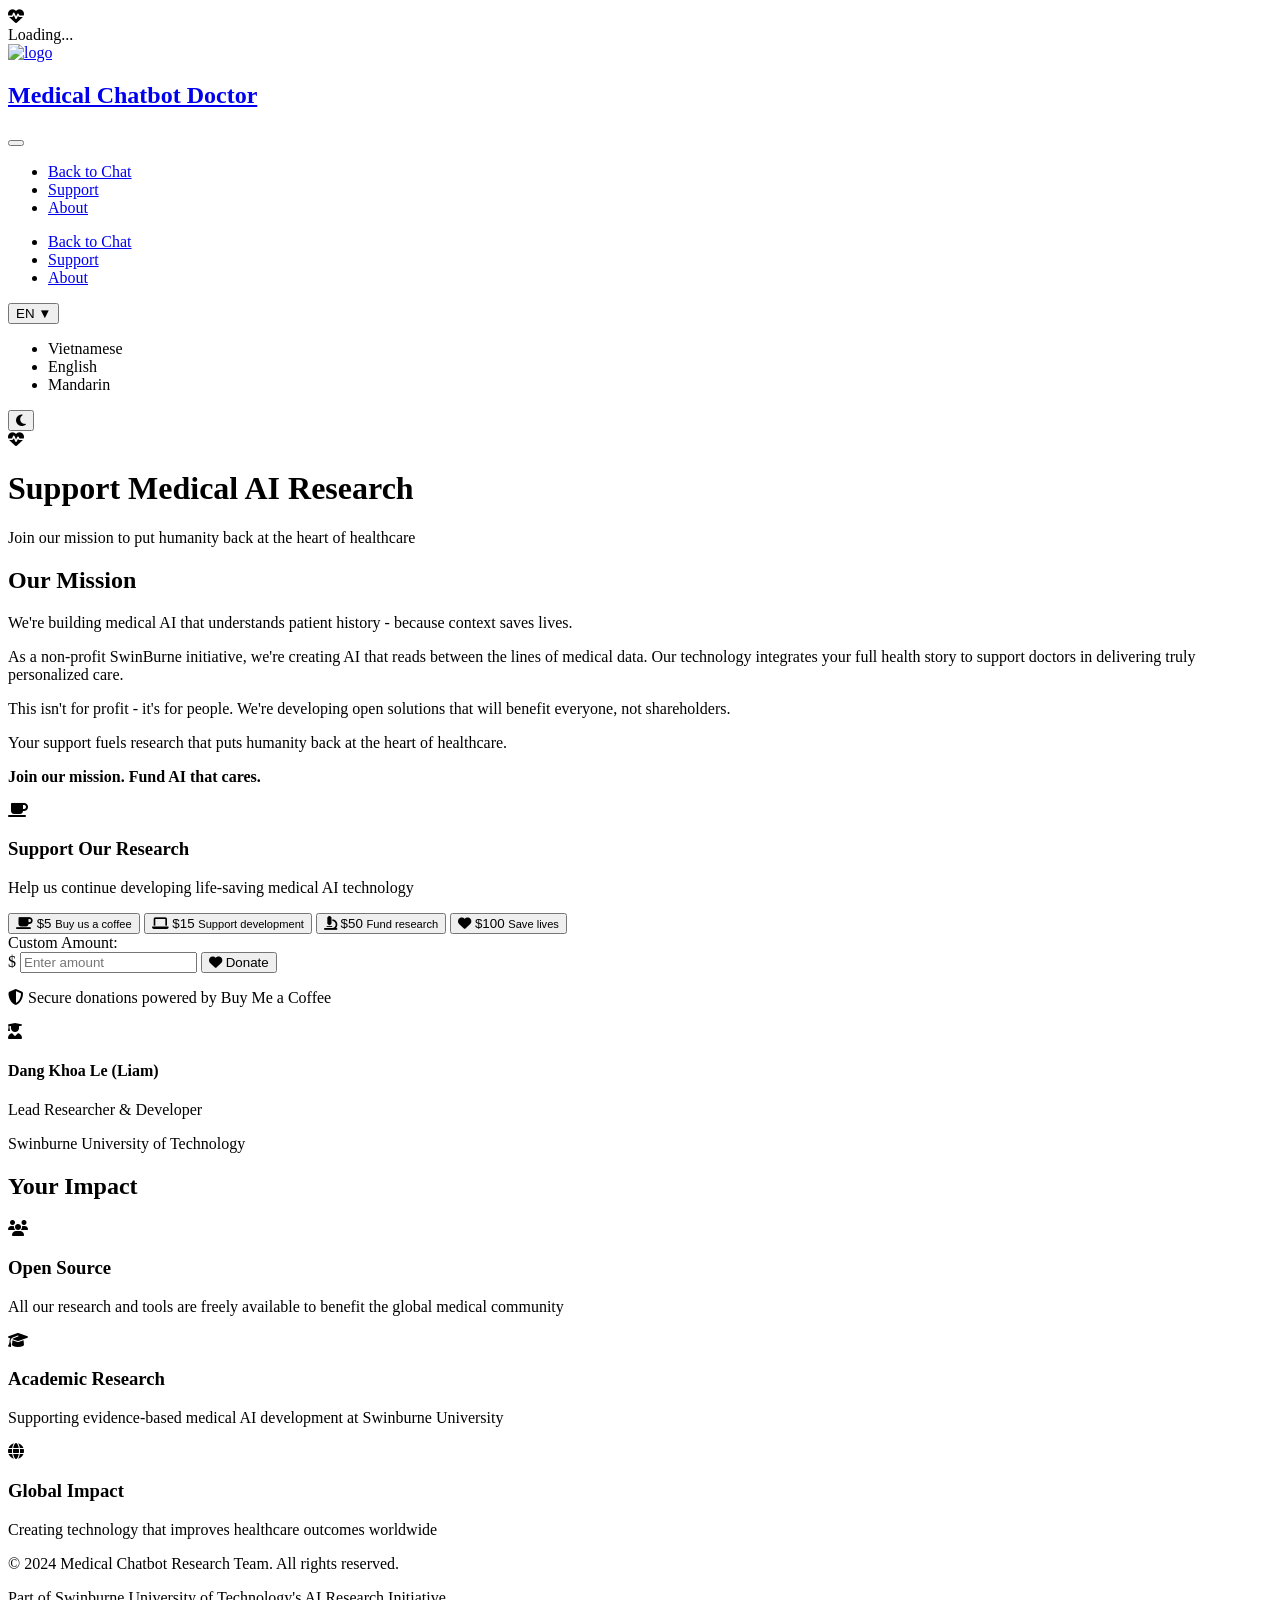
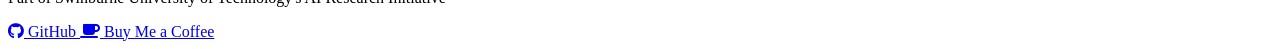
==== static/subscription.html @ fca302f2 "Init commit" ====
<!DOCTYPE html>
<html>
<head>
  <meta charset="utf-8">
  <title>Support Medical AI Research - Medical Chatbot</title>
  <link rel="website icon" type="png" href="/img/logo.png">
  <link rel="stylesheet" href="/src/styles.css">
  <link rel="stylesheet" href="/src/credential.css">
  <!-- Google Fonts -->
  <link href="https://fonts.googleapis.com/css2?family=Inter:wght@300;400;500;600;700;800&family=JetBrains+Mono:wght@400;500;600&display=swap" rel="stylesheet">
  <!-- Font Awesome -->
  <link rel="stylesheet" href="https://cdnjs.cloudflare.com/ajax/libs/font-awesome/6.4.0/css/all.min.css">
  <meta name="viewport" content="width=device-width, initial-scale=1.0">
</head>
<body>
  <!-- Loading Screen -->
  <div id="loading-screen" class="loading-screen">
    <div class="loading-content">
      <div class="loading-logo">
        <i class="fas fa-heart-pulse"></i>
      </div>
      <div class="loading-text">Loading...</div>
      <div class="loading-bar">
        <div class="loading-progress"></div>
      </div>
    </div>
  </div>
  <!-- Navigation -->
  <header>
    <nav class="navbar">
      <a href="/" class="logo">
        <img src="/img/logo.png" alt="logo">
        <h1 id="nav-header">Medical Chatbot Doctor</h1>
      </a>
      
      <!-- Mobile Hamburger Menu -->
      <button class="hamburger-menu" id="hamburger-menu">
        <span></span>
        <span></span>
        <span></span>
      </button>
      
      <!-- Desktop Navigation -->
      <ul class="links desktop-nav">
        <li><a id="nav-account" href="/">Back to Chat</a></li>
        <li><a id="nav-subscription" href="subscription.html" class="active">Support</a></li>
        <li><a id="nav-about" href="https://github.com/Lelekhoa1812/Medical-Chatbot-RAG">About</a></li>
      </ul>
      
      <!-- Mobile Navigation Menu -->
      <ul class="links mobile-nav" id="mobile-nav">
        <li><a id="nav-account-mobile" href="/">Back to Chat</a></li>
        <li><a id="nav-subscription-mobile" href="subscription.html" class="active">Support</a></li>
        <li><a id="nav-about-mobile" href="https://github.com/Lelekhoa1812/Medical-Chatbot-RAG">About</a></li>
      </ul>
      
      <!-- Always Visible Controls -->
      <div class="navbar-controls">
        <!-- Dropdown Language Selector -->
        <div class="dropdown">
          <button class="dropdown-btn">EN &#x25BC;</button>
          <ul class="dropdown-menu">
            <li data-lang="VI">Vietnamese</li>
            <li data-lang="EN">English</li>
            <li data-lang="ZH">Mandarin</li>
          </ul>
        </div>
        <!-- Theme Toggle -->
        <button class="theme-toggle" id="theme-toggle" title="Toggle theme">
          <i class="fas fa-moon"></i>
        </button>
      </div>
    </nav>
  </header>

  <!-- Main Content -->
  <main class="subscription-container">
    <div class="subscription-content">
      <!-- Hero Section -->
      <div class="hero-section">
        <div class="hero-icon">
          <i class="fas fa-heart-pulse"></i>
        </div>
        <h1 class="hero-title">Support Medical AI Research</h1>
        <p class="hero-subtitle">Join our mission to put humanity back at the heart of healthcare</p>
      </div>

      <!-- Mission Statement -->
      <div class="mission-section">
        <div class="mission-content">
          <h2>Our Mission</h2>
          <p class="mission-text">
            We're building medical AI that understands patient history - because context saves lives.
          </p>
          <p class="mission-text">
            As a non-profit SwinBurne initiative, we're creating AI that reads between the lines of medical data. 
            Our technology integrates your full health story to support doctors in delivering truly personalized care.
          </p>
          <p class="mission-text">
            This isn't for profit - it's for people. We're developing open solutions that will benefit everyone, 
            not shareholders.
          </p>
          <p class="mission-text highlight">
            Your support fuels research that puts humanity back at the heart of healthcare.
          </p>
          <p class="mission-cta">
            <strong>Join our mission. Fund AI that cares.</strong>
          </p>
        </div>
      </div>

      <!-- Donation Section -->
      <div class="donation-section">
        <div class="donation-card">
          <div class="donation-header">
            <i class="fas fa-coffee"></i>
            <h3>Support Our Research</h3>
            <p>Help us continue developing life-saving medical AI technology</p>
          </div>
          
          <div class="donation-options">
            <div class="donation-amounts">
              <button class="donation-btn" data-amount="5">
                <i class="fas fa-coffee"></i>
                <span>$5</span>
                <small>Buy us a coffee</small>
              </button>
              <button class="donation-btn" data-amount="15">
                <i class="fas fa-laptop"></i>
                <span>$15</span>
                <small>Support development</small>
              </button>
              <button class="donation-btn" data-amount="50">
                <i class="fas fa-microscope"></i>
                <span>$50</span>
                <small>Fund research</small>
              </button>
              <button class="donation-btn" data-amount="100">
                <i class="fas fa-heart"></i>
                <span>$100</span>
                <small>Save lives</small>
              </button>
            </div>
            
            <div class="custom-donation">
              <label for="custom-amount">Custom Amount:</label>
              <div class="custom-input-group">
                <span class="currency-symbol">$</span>
                <input type="number" id="custom-amount" placeholder="Enter amount" min="1" step="1">
                <button class="custom-donate-btn" id="custom-donate-btn">
                  <i class="fas fa-heart"></i>
                  Donate
                </button>
              </div>
            </div>
          </div>
          
          <div class="donation-footer">
            <p class="donation-note">
              <i class="fas fa-shield-alt"></i>
              Secure donations powered by Buy Me a Coffee
            </p>
            <div class="researcher-info">
              <div class="researcher-avatar">
                <i class="fas fa-user-graduate"></i>
              </div>
              <div class="researcher-details">
                <h4>Dang Khoa Le (Liam)</h4>
                <p>Lead Researcher & Developer</p>
                <p class="institution">Swinburne University of Technology</p>
              </div>
            </div>
          </div>
        </div>
      </div>

      <!-- Impact Section -->
      <div class="impact-section">
        <h2>Your Impact</h2>
        <div class="impact-grid">
          <div class="impact-item">
            <i class="fas fa-users"></i>
            <h3>Open Source</h3>
            <p>All our research and tools are freely available to benefit the global medical community</p>
          </div>
          <div class="impact-item">
            <i class="fas fa-graduation-cap"></i>
            <h3>Academic Research</h3>
            <p>Supporting evidence-based medical AI development at Swinburne University</p>
          </div>
          <div class="impact-item">
            <i class="fas fa-globe"></i>
            <h3>Global Impact</h3>
            <p>Creating technology that improves healthcare outcomes worldwide</p>
          </div>
        </div>
      </div>
    </div>
  </main>

  <!-- Footer -->
  <footer class="subscription-footer">
    <div class="footer-content">
      <p>&copy; 2024 Medical Chatbot Research Team. All rights reserved.</p>
      <p>Part of Swinburne University of Technology's AI Research Initiative</p>
      <div class="footer-links">
        <a href="https://huggingface.co/MedAI-COS30018" target="_blank">
          <i class="fab fa-github"></i> GitHub
        </a>
        <a href="https://buymeacoffee.com/kle1812" target="_blank">
          <i class="fas fa-coffee"></i> Buy Me a Coffee
        </a>
      </div>
  </div>
  </footer>

  <!-- Scripts -->
  <script type="module" src="/src/subscription.js"></script>
</body>
</html>
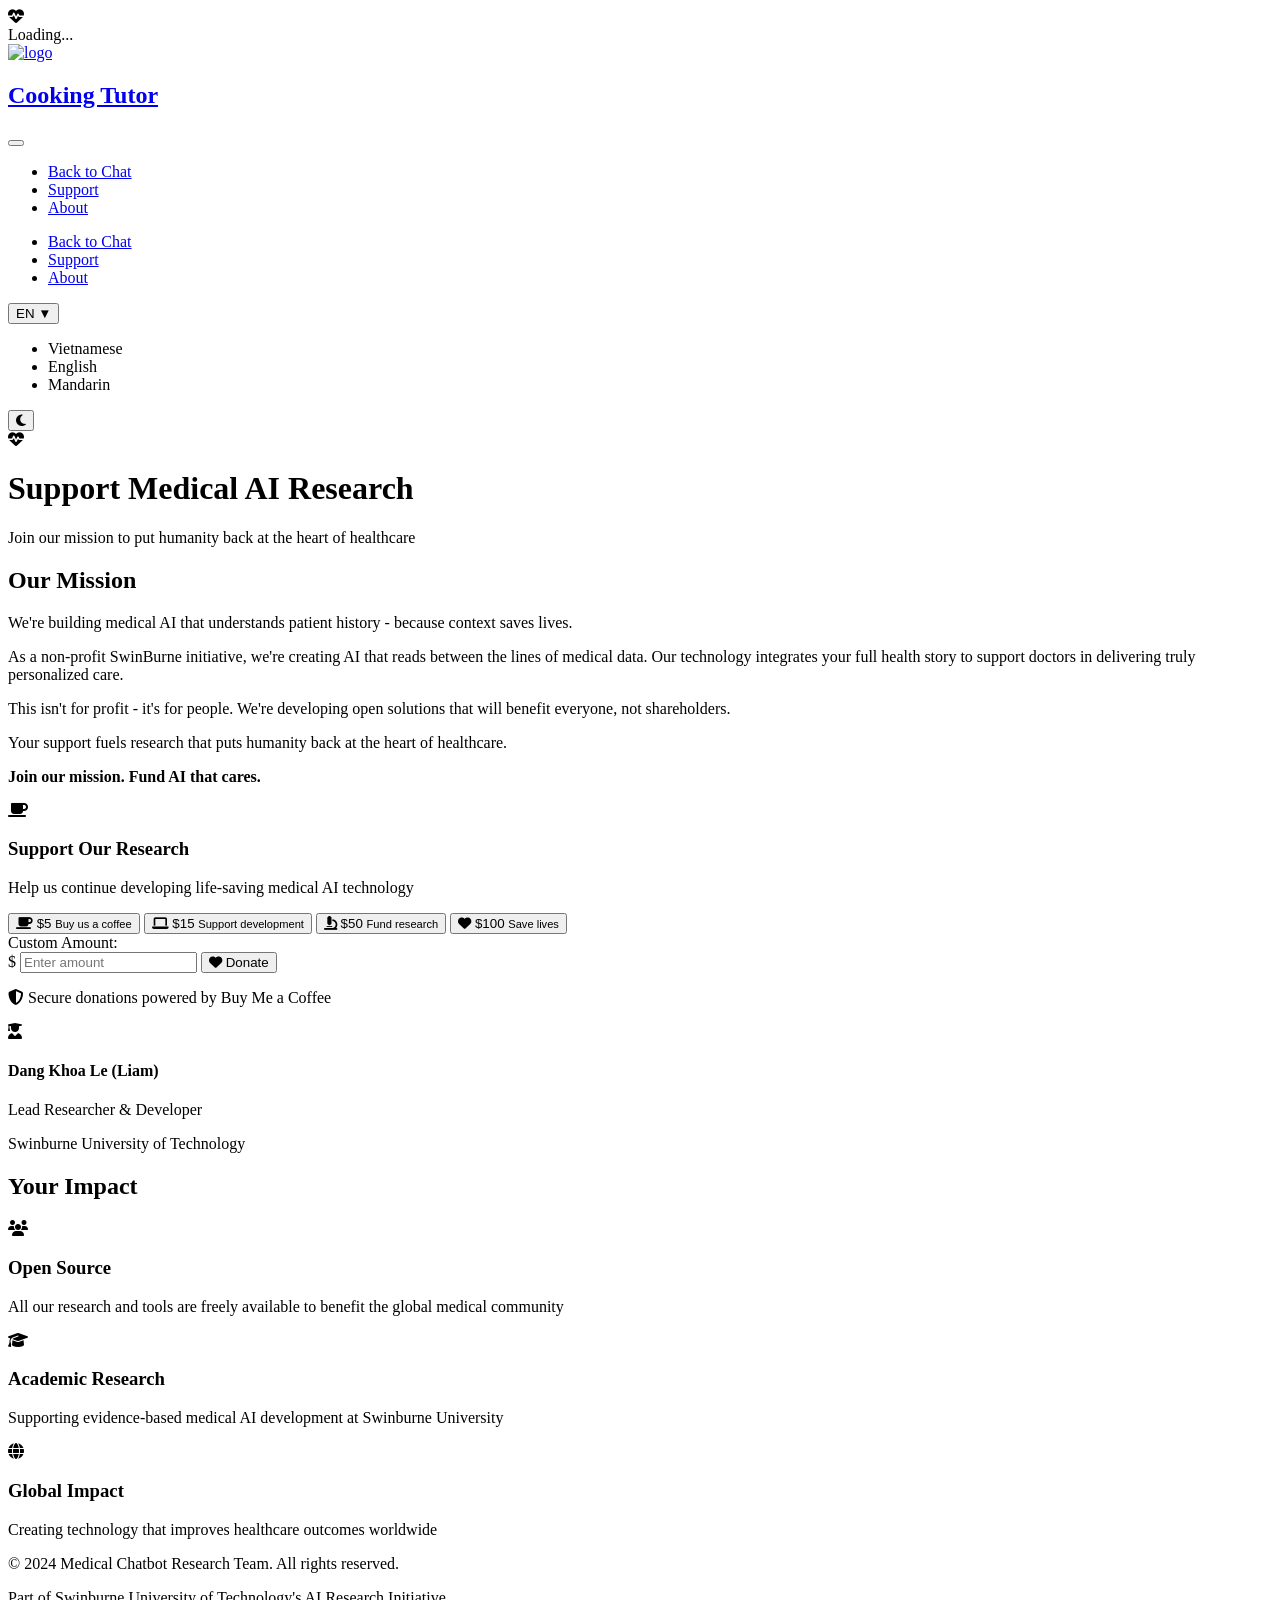
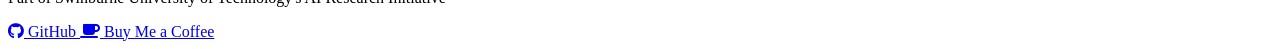
==== commit 42dffcfa: "Upd APIs in frontend" ====
--- a/static/subscription.html
+++ b/static/subscription.html
@@ -2,7 +2,7 @@
 <html>
 <head>
   <meta charset="utf-8">
-  <title>Support Medical AI Research - Medical Chatbot</title>
+  <title>Support Cooking AI Research - Cooking Tutor</title>
   <link rel="website icon" type="png" href="/img/logo.png">
   <link rel="stylesheet" href="/src/styles.css">
   <link rel="stylesheet" href="/src/credential.css">
@@ -30,7 +30,7 @@
     <nav class="navbar">
       <a href="/" class="logo">
         <img src="/img/logo.png" alt="logo">
-        <h1 id="nav-header">Medical Chatbot Doctor</h1>
+        <h1 id="nav-header">Cooking Tutor</h1>
       </a>
       
       <!-- Mobile Hamburger Menu -->
@@ -44,14 +44,14 @@
       <ul class="links desktop-nav">
         <li><a id="nav-account" href="/">Back to Chat</a></li>
         <li><a id="nav-subscription" href="subscription.html" class="active">Support</a></li>
-        <li><a id="nav-about" href="https://github.com/Lelekhoa1812/Medical-Chatbot-RAG">About</a></li>
+        <li><a id="nav-about" href="https://github.com/Lelekhoa1812/Cooking-Tutor">About</a></li>
       </ul>
       
       <!-- Mobile Navigation Menu -->
       <ul class="links mobile-nav" id="mobile-nav">
         <li><a id="nav-account-mobile" href="/">Back to Chat</a></li>
         <li><a id="nav-subscription-mobile" href="subscription.html" class="active">Support</a></li>
-        <li><a id="nav-about-mobile" href="https://github.com/Lelekhoa1812/Medical-Chatbot-RAG">About</a></li>
+        <li><a id="nav-about-mobile" href="https://github.com/Lelekhoa1812/Cooking-Tutor">About</a></li>
       </ul>
       
       <!-- Always Visible Controls -->
